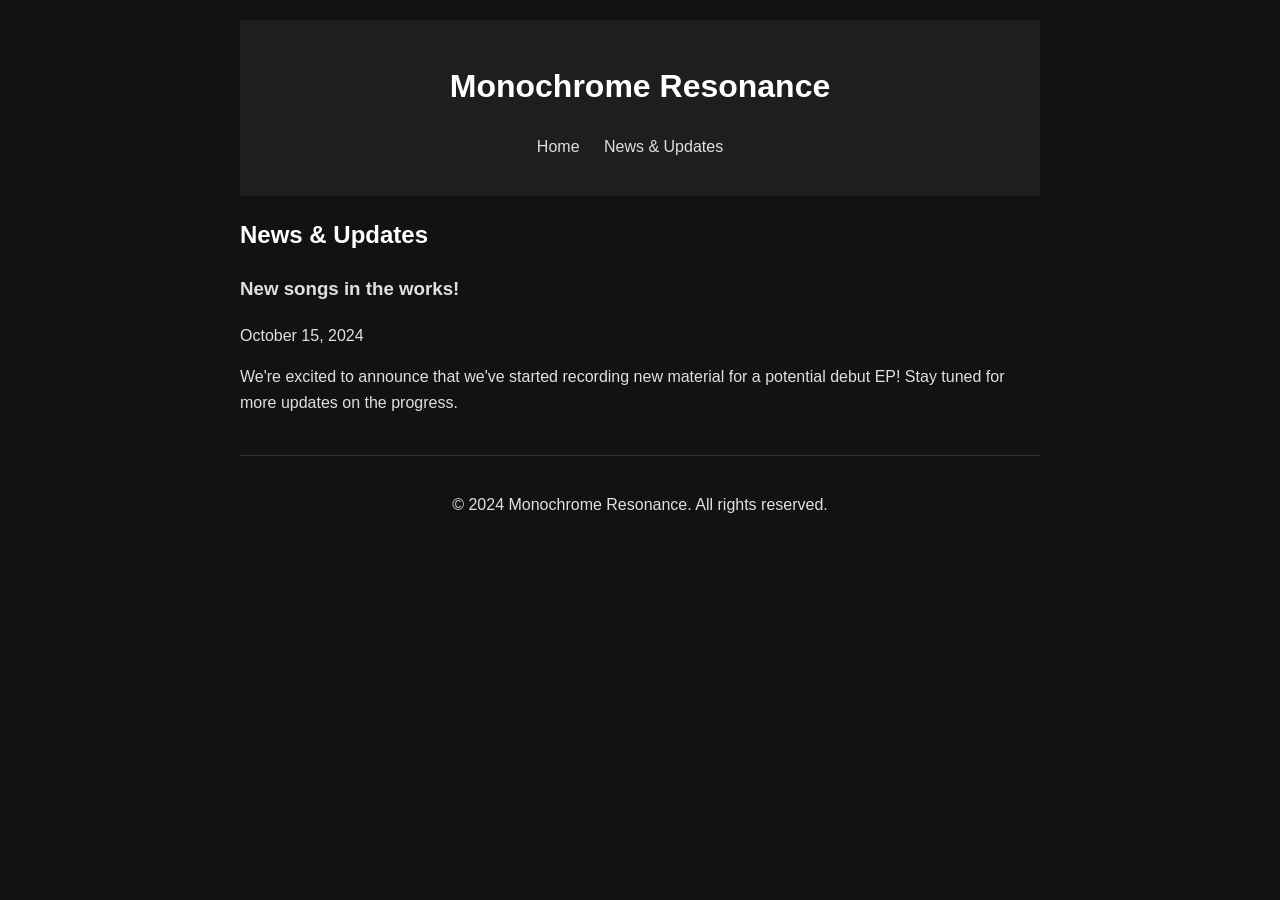
==== news.html @ dc416737 "updated index.html and added news page" ====
<!DOCTYPE html>
<html lang="en">
<head>
    <meta charset="UTF-8">
    <meta name="viewport" content="width=device-width, initial-scale=1.0">
    <title>News & Updates - Monochrome Resonance</title>
    <link rel="stylesheet" href="styles.css">
</head>
<body>
    <header>
        <h1>Monochrome Resonance</h1>
        <nav>
            <ul>
                <li><a href="index.html">Home</a></li>
                <li><a href="news.html">News & Updates</a></li>
                <!-- Add other navigation items as needed -->
            </ul>
        </nav>
    </header>
    
    <main>
        <h2>News & Updates</h2>
        
        <article>
            <h3>New songs in the works!</h3>
            <p>October 15, 2024</p>
            <p>We're excited to announce that we've started recording new material for a potential debut EP! Stay tuned for more updates on the progress.</p>
        </article>
        
        
        <!-- Add more news items as needed -->
    </main>
    
    <footer>
        <p>&copy; 2024 Monochrome Resonance. All rights reserved.</p>
    </footer>
</body>
</html>
---- styles.css ----
body {
    background-color: #121212; /* Dark background */
    color: #e0e0e0; /* Light text color */
    font-family: Arial, sans-serif;
    line-height: 1.6;
    max-width: 800px;
    margin: 0 auto;
    padding: 20px;
}

header {
    background-color: #1e1e1e; /* Darker header */
    padding: 20px;
    text-align: center;
}

h1, h2 {
    color: #ffffff; /* White headings */
}

section {
    margin-bottom: 30px;
}

footer {
    text-align: center;
    margin-top: 40px;
    border-top: 1px solid #333; /* Lighter border */
    padding-top: 20px;
}

nav ul {
    list-style-type: none;
    padding: 0;
}

nav ul li {
    display: inline;
    margin-right: 20px;
}

nav ul li a {
    text-decoration: none;
    color: #e0e0e0;
}

nav ul li a:hover {
    text-decoration: underline;
}
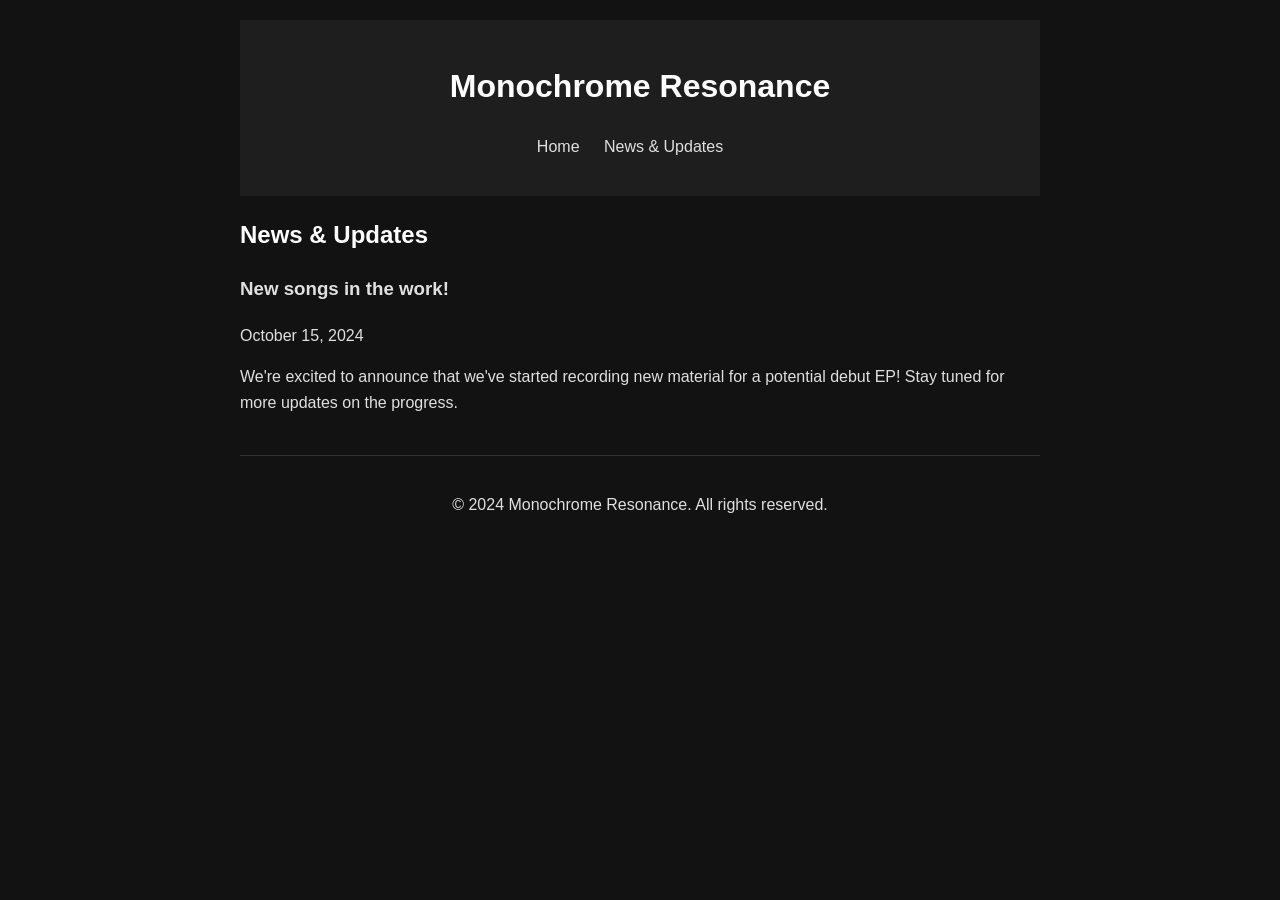
==== commit 319b4017: "Update news.html" ====
--- a/news.html
+++ b/news.html
@@ -1,11 +1,13 @@
 <!DOCTYPE html>
 <html lang="en">
+
 <head>
     <meta charset="UTF-8">
     <meta name="viewport" content="width=device-width, initial-scale=1.0">
     <title>News & Updates - Monochrome Resonance</title>
     <link rel="stylesheet" href="styles.css">
 </head>
+
 <body>
     <header>
         <h1>Monochrome Resonance</h1>
@@ -17,22 +19,24 @@
             </ul>
         </nav>
     </header>
-    
+
     <main>
         <h2>News & Updates</h2>
-        
+
         <article>
-            <h3>New songs in the works!</h3>
+            <h3>New songs in the work!</h3>
             <p>October 15, 2024</p>
-            <p>We're excited to announce that we've started recording new material for a potential debut EP! Stay tuned for more updates on the progress.</p>
+            <p>We're excited to announce that we've started recording new material for a potential debut EP! Stay tuned
+                for more updates on the progress.</p>
         </article>
-        
-        
+
+
         <!-- Add more news items as needed -->
     </main>
-    
+
     <footer>
         <p>&copy; 2024 Monochrome Resonance. All rights reserved.</p>
     </footer>
 </body>
-</html>+
+</html>
--- a/styles.css
+++ b/styles.css
@@ -1,6 +1,8 @@
 body {
-    background-color: #121212; /* Dark background */
-    color: #e0e0e0; /* Light text color */
+    background-color: #121212;
+    /* Dark background */
+    color: #e0e0e0;
+    /* Light text color */
     font-family: Arial, sans-serif;
     line-height: 1.6;
     max-width: 800px;
@@ -8,14 +10,20 @@
     padding: 20px;
 }
 
+
+
+
 header {
-    background-color: #1e1e1e; /* Darker header */
+    background-color: #1e1e1e;
+    /* Darker header */
     padding: 20px;
     text-align: center;
 }
 
-h1, h2 {
-    color: #ffffff; /* White headings */
+h1,
+h2 {
+    color: #ffffff;
+    /* White headings */
 }
 
 section {
@@ -25,7 +33,8 @@
 footer {
     text-align: center;
     margin-top: 40px;
-    border-top: 1px solid #333; /* Lighter border */
+    border-top: 1px solid #333;
+    /* Lighter border */
     padding-top: 20px;
 }
 
@@ -46,4 +55,13 @@
 
 nav ul li a:hover {
     text-decoration: underline;
+}
+
+a {
+    text-decoration: none;
+    color: #e0e0e0;
+}
+
+a:hover {
+    text-decoration: underline;
 }
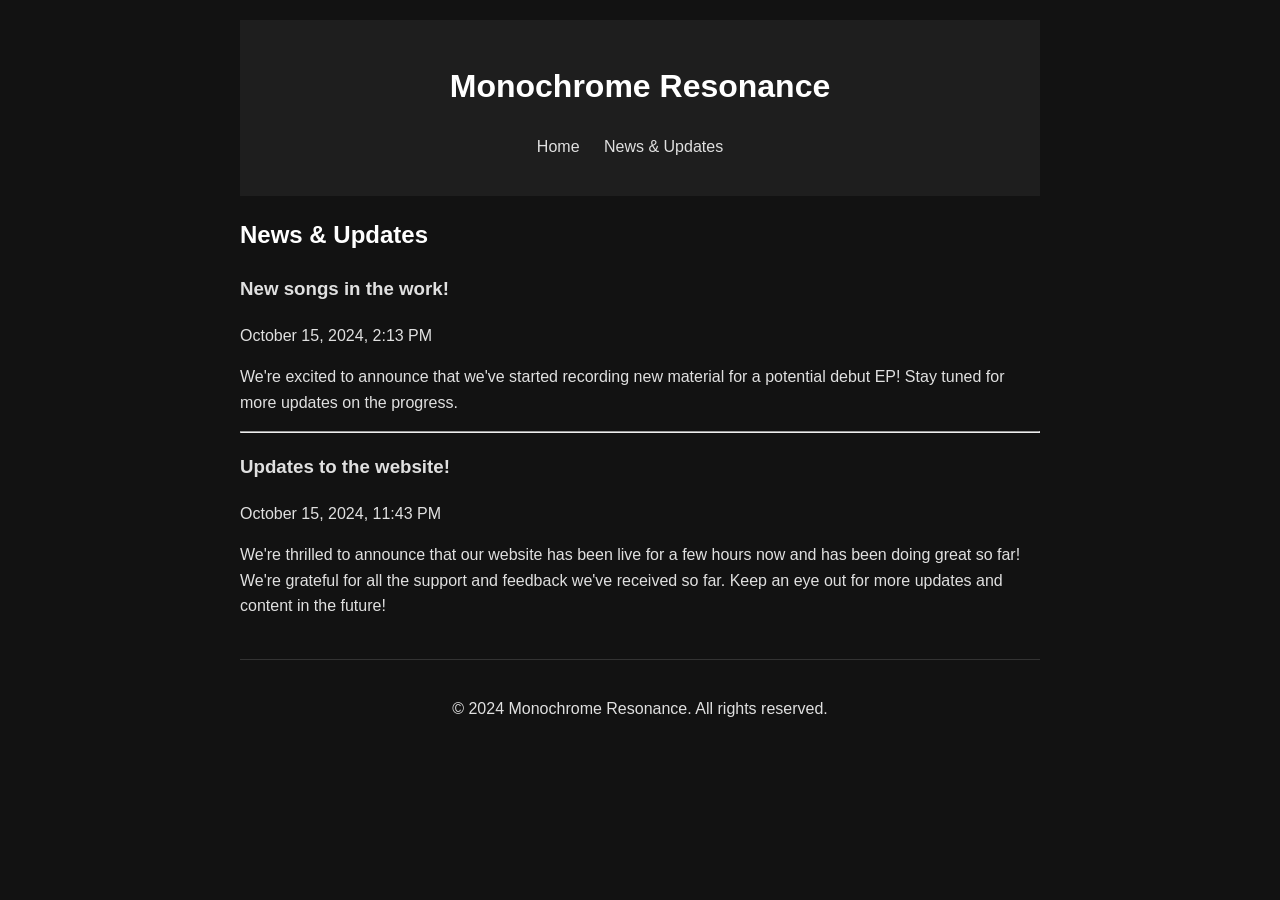
==== commit e90348f6: "added new blog post" ====
--- a/news.html
+++ b/news.html
@@ -25,11 +25,24 @@
 
         <article>
             <h3>New songs in the work!</h3>
-            <p>October 15, 2024</p>
+            <p>October 15, 2024, 2:13 PM</p>
             <p>We're excited to announce that we've started recording new material for a potential debut EP! Stay tuned
                 for more updates on the progress.</p>
         </article>
 
+
+        <hr>
+
+
+        <article>
+            <h3>Updates to the website!</h3>
+            <p>October 15, 2024, 11:43 PM</p>
+            <p>We're thrilled to announce that our website has been live for a few hours now and has been doing great so
+                far! We're
+                grateful for all the support and feedback we've received so far. Keep an eye out for more updates and
+                content
+                in the future!</p>
+        </article>
 
         <!-- Add more news items as needed -->
     </main>
@@ -39,4 +52,4 @@
     </footer>
 </body>
 
-</html>
+</html>
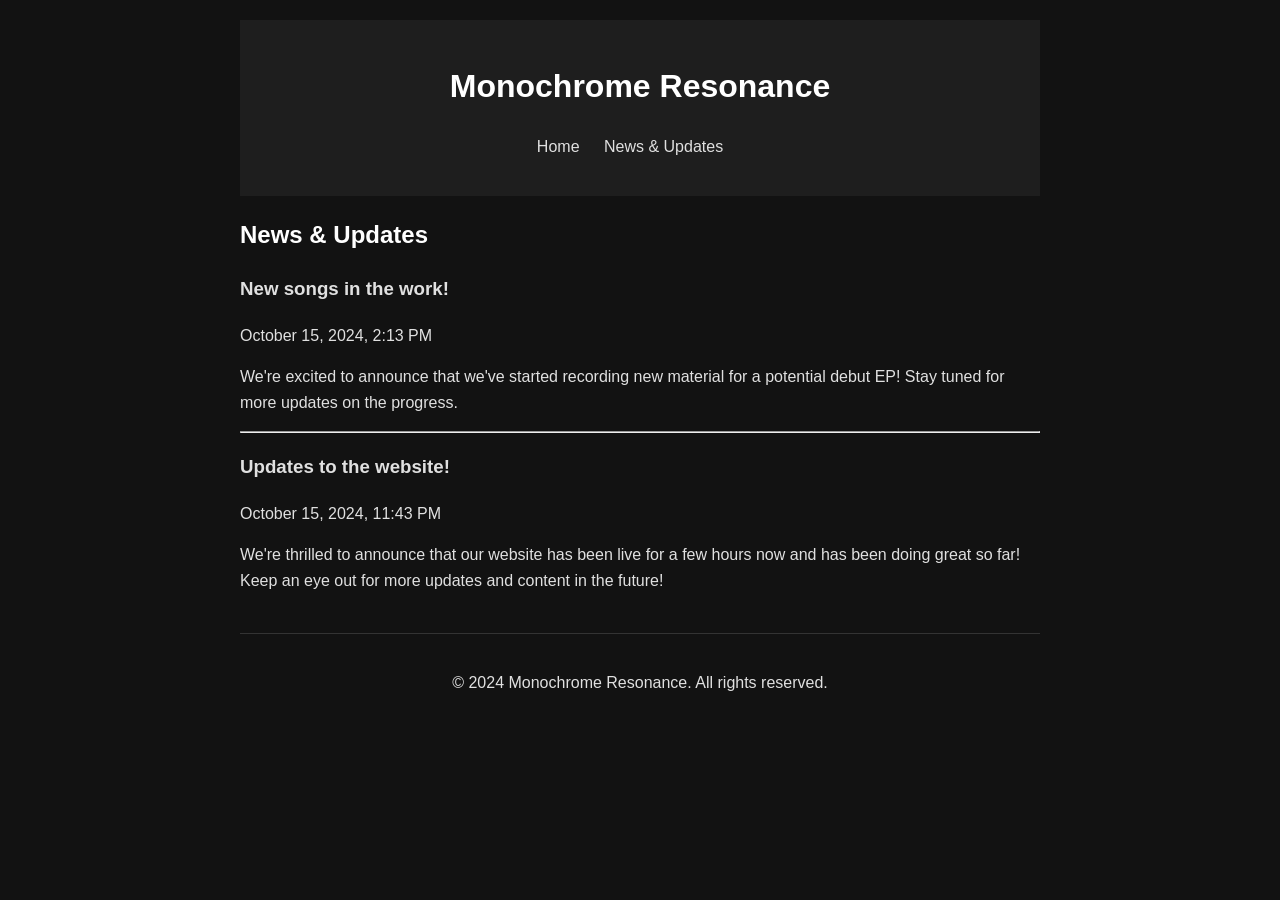
==== commit 5d81fe94: "removed text" ====
--- a/news.html
+++ b/news.html
@@ -38,8 +38,7 @@
             <h3>Updates to the website!</h3>
             <p>October 15, 2024, 11:43 PM</p>
             <p>We're thrilled to announce that our website has been live for a few hours now and has been doing great so
-                far! We're
-                grateful for all the support and feedback we've received so far. Keep an eye out for more updates and
+                far! Keep an eye out for more updates and
                 content
                 in the future!</p>
         </article>
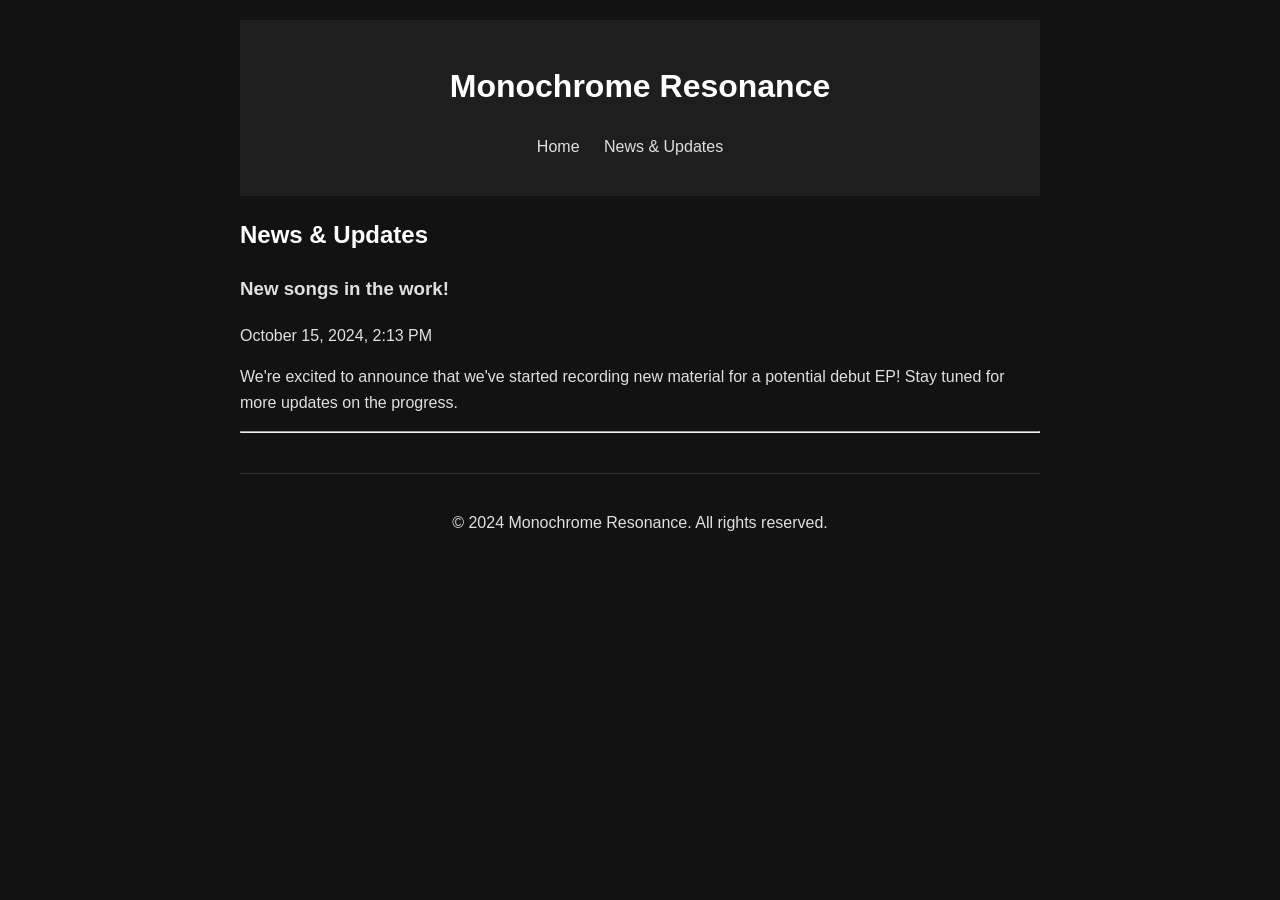
==== commit 7c5b5d95: "updated index.html & news.html" ====
--- a/news.html
+++ b/news.html
@@ -34,14 +34,9 @@
         <hr>
 
 
-        <article>
-            <h3>Updates to the website!</h3>
-            <p>October 15, 2024, 11:43 PM</p>
-            <p>We're thrilled to announce that our website has been live for a few hours now and has been doing great so
-                far! Keep an eye out for more updates and
-                content
-                in the future!</p>
-        </article>
+
+
+
 
         <!-- Add more news items as needed -->
     </main>
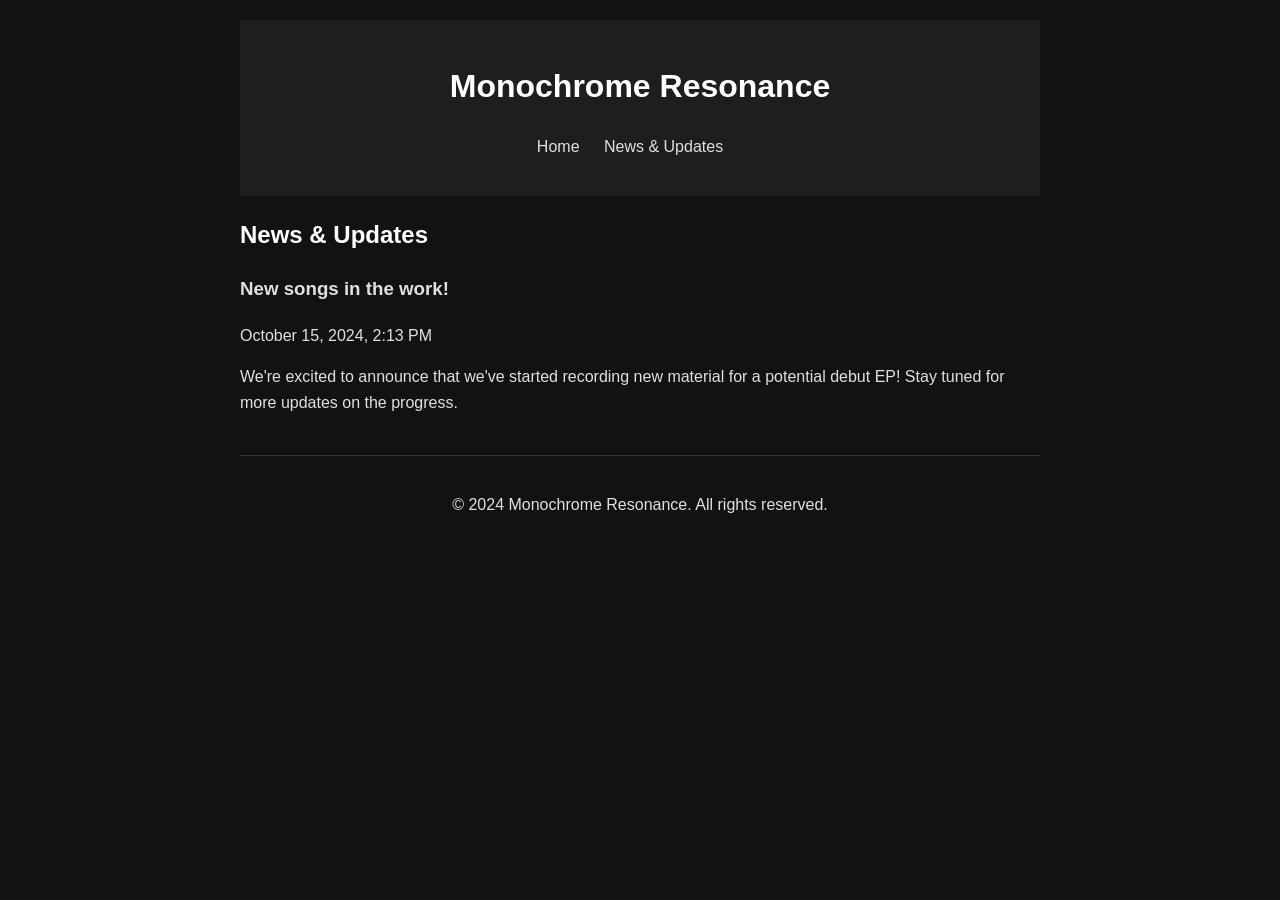
==== commit cb9c5dc2: "updated news.html" ====
--- a/news.html
+++ b/news.html
@@ -31,10 +31,6 @@
         </article>
 
 
-        <hr>
-
-
-
 
 
 
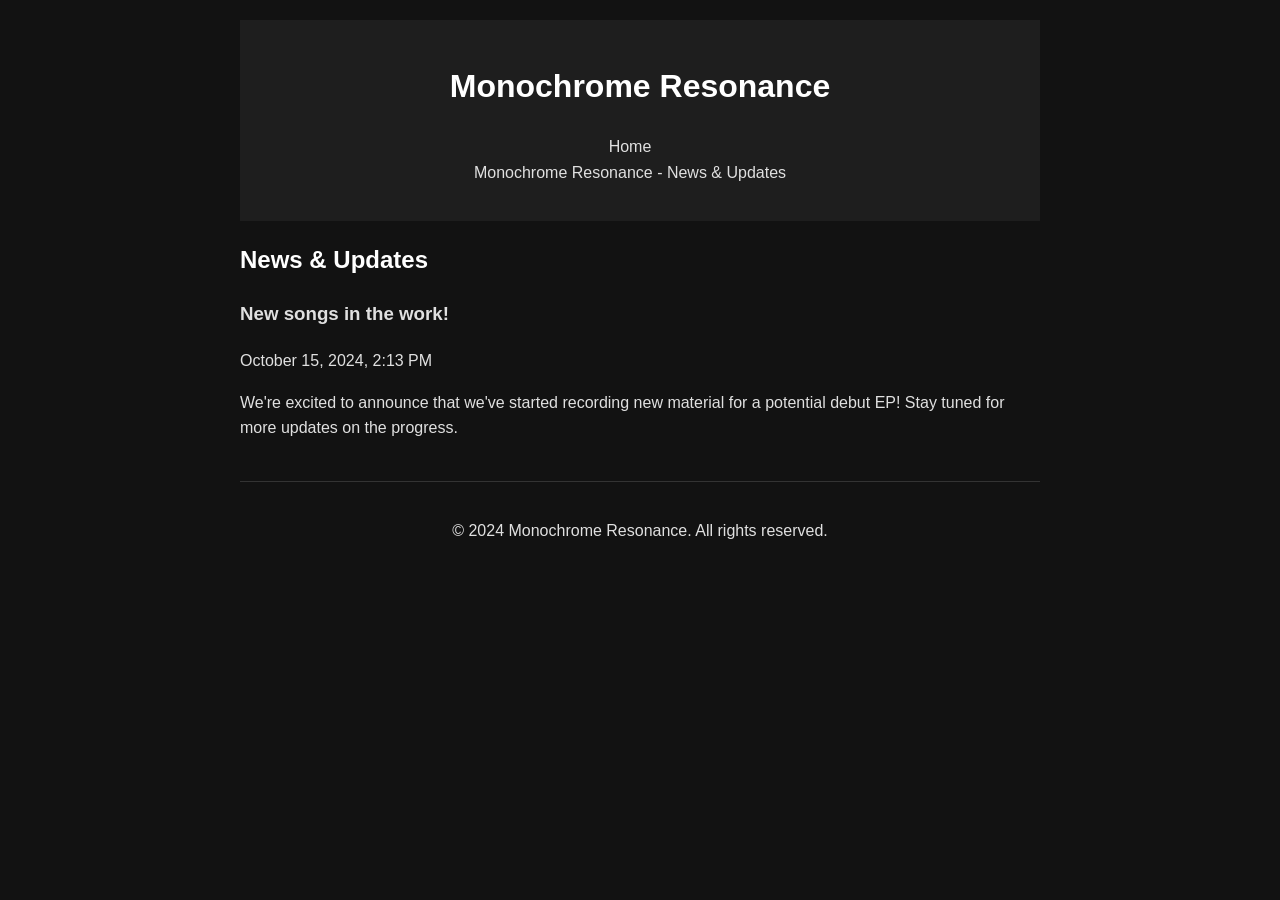
==== commit 222ba7f0: "updated index.html & news.html" ====
--- a/news.html
+++ b/news.html
@@ -14,7 +14,8 @@
         <nav>
             <ul>
                 <li><a href="index.html">Home</a></li>
-                <li><a href="news.html">News & Updates</a></li>
+                <br>
+                <li><a href="news.html">Monochrome Resonance - News & Updates</a></li>
                 <!-- Add other navigation items as needed -->
             </ul>
         </nav>
